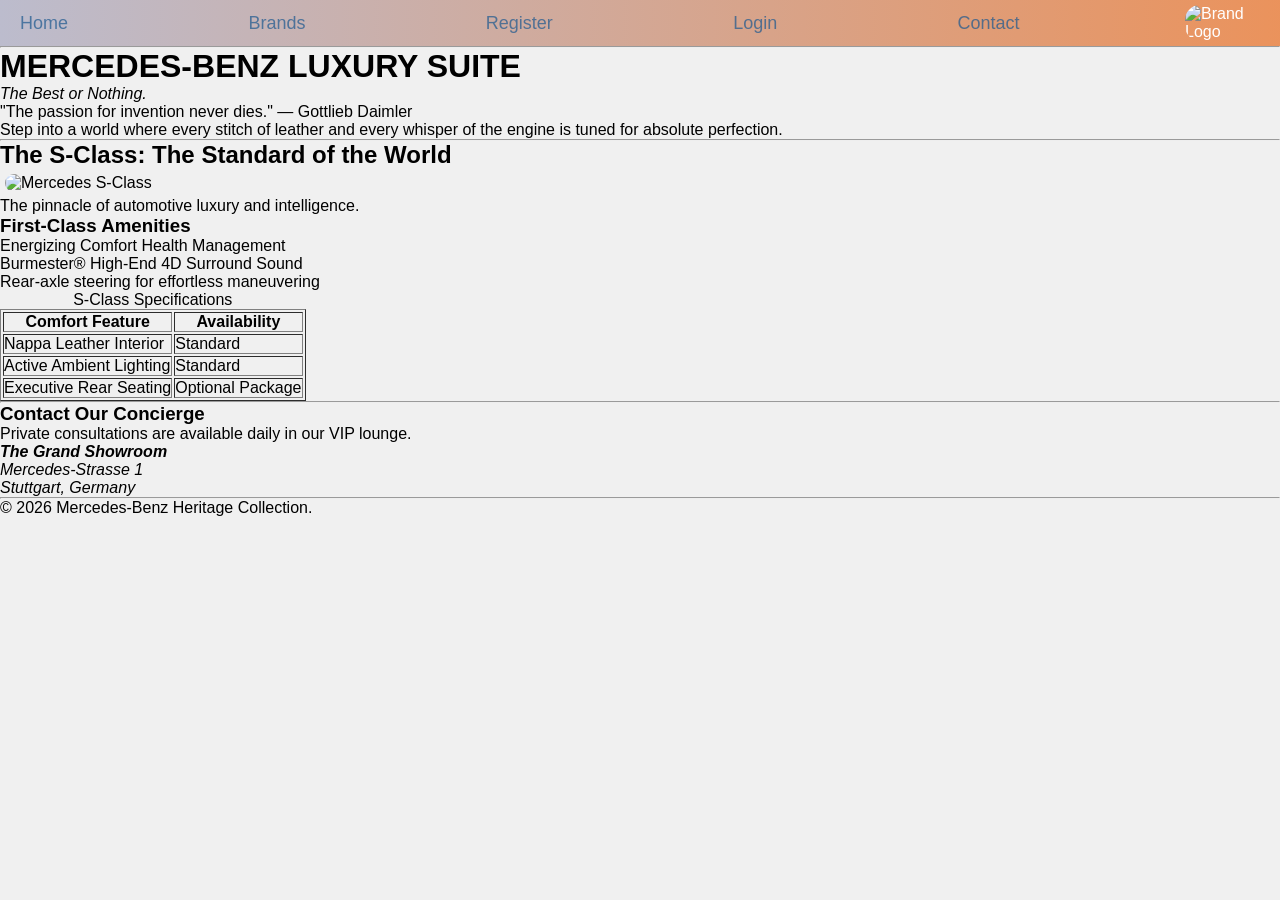
==== brand 3.html @ 3f97b64a "Add files via upload" ====
<!DOCTYPE html>
<html lang="en">
<head>
    <meta charset="UTF-8">
    <meta name="viewport" content="width=device-width, initial-scale=1.0">
    <link rel="stylesheet" href="brand 3.css">
    <title>Mercedes-Benz - The Best or Nothing</title>
</head>
<body>

    <header>
        <div id="navbar">
            <nav>
             <a href="index.html">Home</a>
             <a href="brands.html">Brands</a>
             <a href="register.html">Register</a>
             <a href="login.html">Login</a>
             <a href="contact.html">Contact</a>
             <img src="assets/drive your dream.jpg" alt="Brand Logo" length="100" width="100">
            </nav>
        </div>
        <hr>
        <h1>MERCEDES-BENZ LUXURY SUITE</h1>
        <p><i>The Best or Nothing.</i></p>
    </header>

    <main>
        <section id="luxury-intro">
            <blockquote>
                "The passion for invention never dies." — Gottlieb Daimler
            </blockquote>
            <p>Step into a world where every stitch of leather and every whisper of the engine is tuned for absolute perfection.</p>
        </section>

        <hr>

        <section id="s-class">
            <article>
                <h2>The S-Class: The Standard of the World</h2>
                <figure>
                    <img src="assets/mercedes s class.jpg" alt="Mercedes S-Class" length="350" width="350">
                    <figcaption>The pinnacle of automotive luxury and intelligence.</figcaption>
                </figure>

                <h3>First-Class Amenities</h3>
                <ul>
                    <li>Energizing Comfort Health Management</li>
                    <li>Burmester® High-End 4D Surround Sound</li>
                    <li>Rear-axle steering for effortless maneuvering</li>
                </ul>

                <table border="1">
                    <caption>S-Class Specifications</caption>
                    <thead>
                        <tr>
                            <th>Comfort Feature</th>
                            <th>Availability</th>
                        </tr>
                    </thead>
                    <tbody>
                        <tr>
                            <td>Nappa Leather Interior</td>
                            <td>Standard</td>
                        </tr>
                        <tr>
                            <td>Active Ambient Lighting</td>
                            <td>Standard</td>
                        </tr>
                        <tr>
                            <td>Executive Rear Seating</td>
                            <td>Optional Package</td>
                        </tr>
                    </tbody>
                </table>
            </article>
        </section>

        <hr>

        <section id="showroom-info">
            <h3>Contact Our Concierge</h3>
            <p>Private consultations are available daily in our VIP lounge.</p>
            <address>
                <strong>The Grand Showroom</strong><br>
                Mercedes-Strasse 1<br>
                Stuttgart, Germany
            </address>
        </section>
    </main>

    <hr>
    <footer>
        <p>&copy; 2026 Mercedes-Benz Heritage Collection.</p>
    </footer>

</body>
</html>
---- brand 3.css ----
*{
    margin: 0;
    padding: 0;
    box-sizing: border-box;
}
body{
    font-family: 'Segoe UI', Tahoma, Geneva, Verdana, sans-serif;
    background-color: #f0f0f0;
    justify-items: center;
}
nav{
    background:linear-gradient(to right ,rgb(188, 188, 205),rgba(232, 103, 23, 0.684));
    color: white;
    padding: 20 px;
    display: flex;
    justify-content: space-between;
    align-items: center;
}
img{
    padding: 5px;
    border-radius: 20px;
}
a{
    text-decoration: none;
    color: rgba(30, 89, 143, 0.717);
    font-size: 18px;
    padding: 10px 20px;
    border-radius: 5px;
    transition: background-color 0.4s ease;
}
a:hover{
    background-color: rgba(30, 89, 143, 0.717);
    color: white;
}
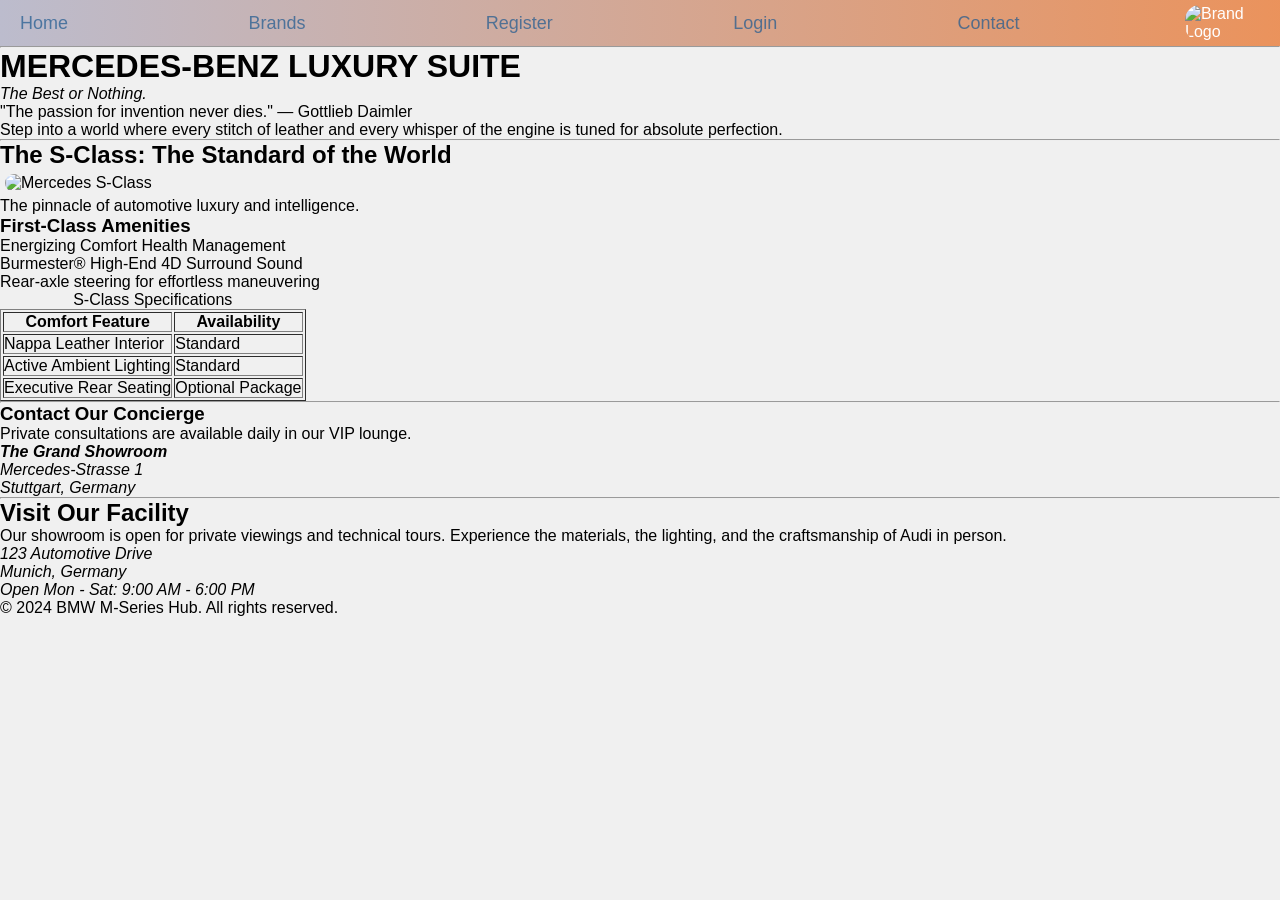
==== commit edbcf532: "Add files via upload" ====
--- a/brand 3.html
+++ b/brand 3.html
@@ -16,7 +16,7 @@
              <a href="register.html">Register</a>
              <a href="login.html">Login</a>
              <a href="contact.html">Contact</a>
-             <img src="assets/drive your dream.jpg" alt="Brand Logo" length="100" width="100">
+             <img src="drive your dream.jpg" alt="Brand Logo" length="100" width="100">
             </nav>
         </div>
         <hr>
@@ -38,7 +38,7 @@
             <article>
                 <h2>The S-Class: The Standard of the World</h2>
                 <figure>
-                    <img src="assets/mercedes s class.jpg" alt="Mercedes S-Class" length="350" width="350">
+                    <img src="mercedes s class.jpg" alt="Mercedes S-Class" length="350" width="350">
                     <figcaption>The pinnacle of automotive luxury and intelligence.</figcaption>
                 </figure>
 
@@ -89,9 +89,18 @@
     </main>
 
     <hr>
-    <footer>
-        <p>&copy; 2026 Mercedes-Benz Heritage Collection.</p>
-    </footer>
+    <section id="visit-us">
+            <h2>Visit Our Facility</h2>
+            <p>Our showroom is open for private viewings and technical tours. Experience the materials, the lighting, and the craftsmanship of Audi in person.</p>
+            <address>
+                123 Automotive Drive<br>
+                Munich, Germany<br>
+                Open Mon - Sat: 9:00 AM - 6:00 PM
+            </address>
+        </section>
+        <footer>
+            <p>&copy; 2024 BMW M-Series Hub. All rights reserved.</p>
+        </footer>
 
 </body>
 </html>
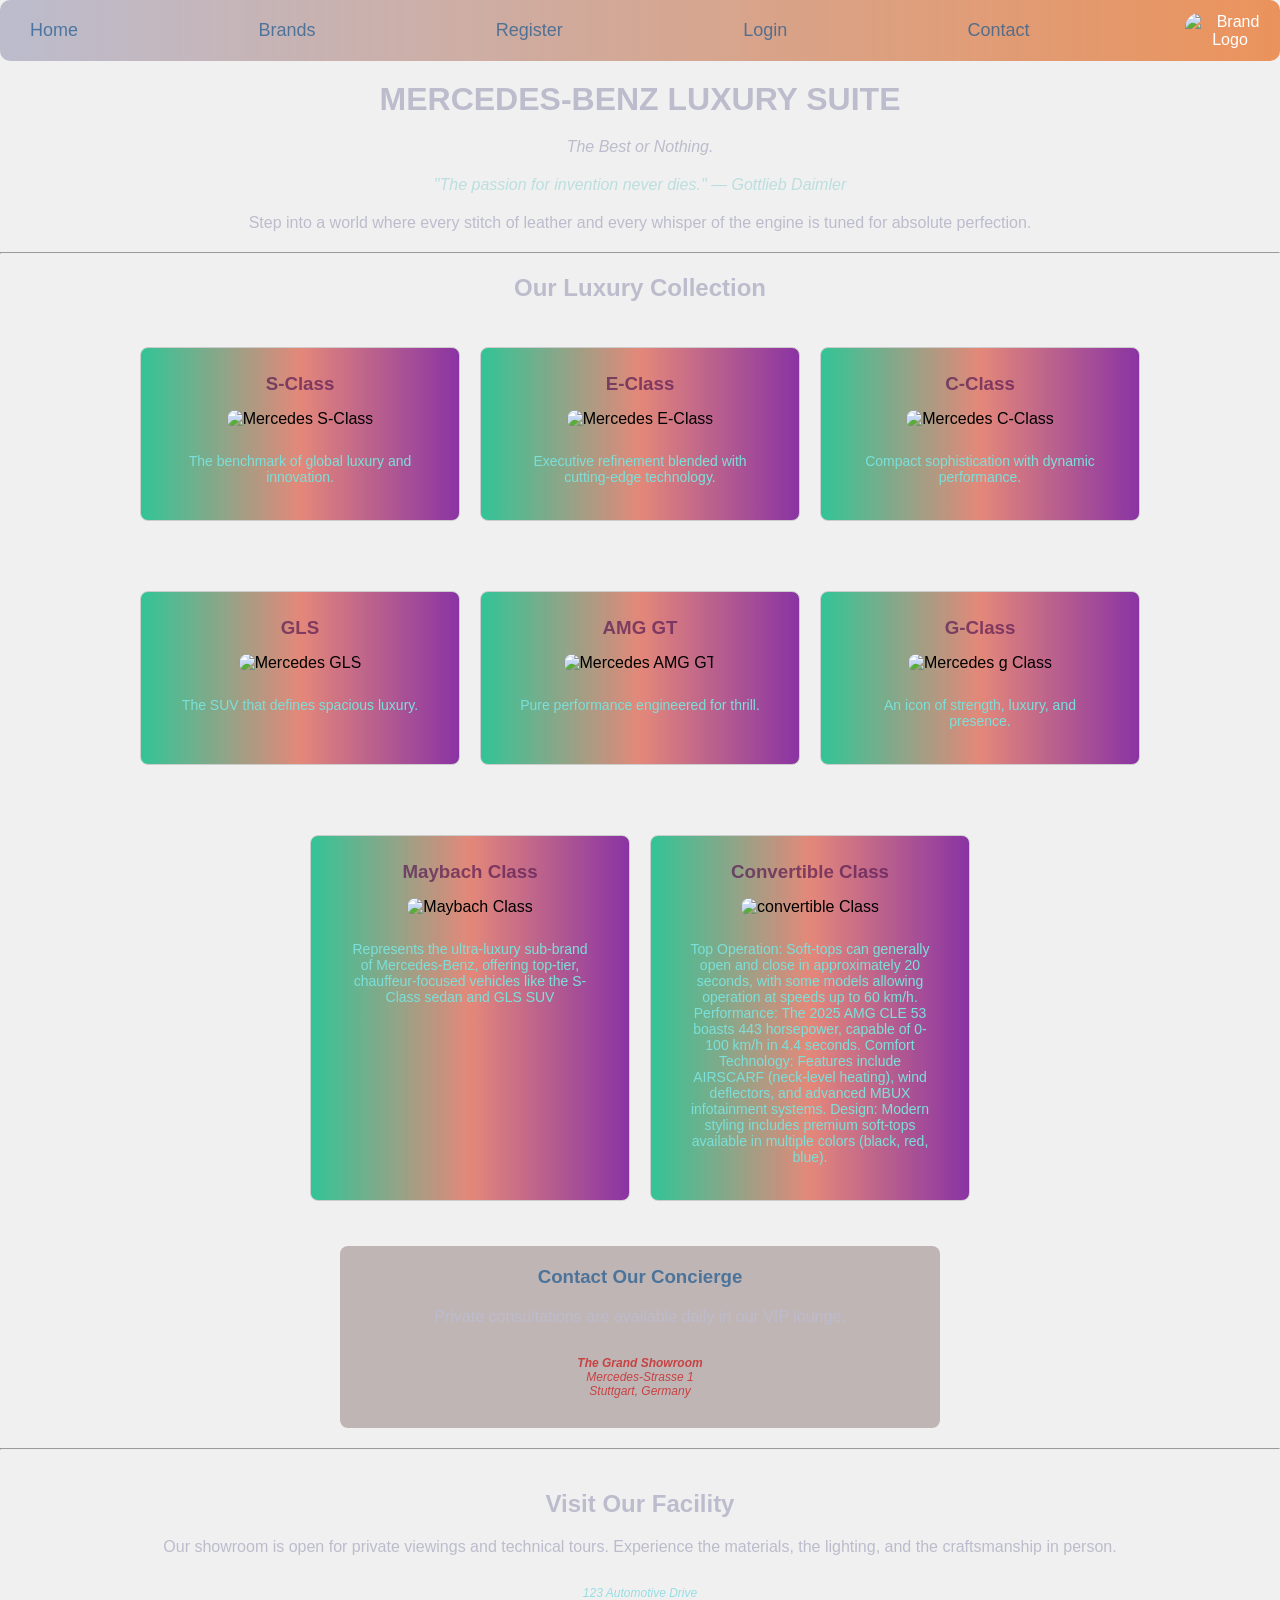
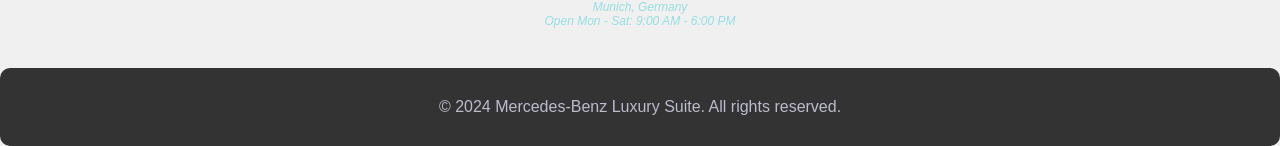
==== commit de5bccb0: "Enhance brand 3.html with video and model details Added a video section and updated the showroom inf" ====
--- a/brand 3.html
+++ b/brand 3.html
@@ -8,99 +8,138 @@
 </head>
 <body>
 
-    <header>
-        <div id="navbar">
-            <nav>
-             <a href="index.html">Home</a>
-             <a href="brands.html">Brands</a>
-             <a href="register.html">Register</a>
-             <a href="login.html">Login</a>
-             <a href="contact.html">Contact</a>
-             <img src="drive your dream.jpg" alt="Brand Logo" length="100" width="100">
-            </nav>
-        </div>
-        <hr>
-        <h1>MERCEDES-BENZ LUXURY SUITE</h1>
-        <p><i>The Best or Nothing.</i></p>
-    </header>
+    <div>
+        <video autoplay loop muted playsinline>
+            <source src="AMG-GT.mp4" type="video/mp4">
+            Your browser does not support the video tag.
+        </video>
+    </div>
+<header>
+    <div id="navbar">
+        <nav>
+            <a href="index.html">Home</a>
+            <a href="brands.html">Brands</a>
+            <a href="register.html">Register</a>
+            <a href="login.html">Login</a>
+            <a href="contact.html">Contact</a>
+            <img src="drive your dream.jpg" alt="Brand Logo" width="100">
+        </nav>
+    </div>
+    <h1>MERCEDES-BENZ LUXURY SUITE</h1>
+    <p><i>The Best or Nothing.</i></p>
+</header>
 
-    <main>
-        <section id="luxury-intro">
-            <blockquote>
-                "The passion for invention never dies." — Gottlieb Daimler
-            </blockquote>
-            <p>Step into a world where every stitch of leather and every whisper of the engine is tuned for absolute perfection.</p>
-        </section>
+<main>
 
-        <hr>
-
-        <section id="s-class">
-            <article>
-                <h2>The S-Class: The Standard of the World</h2>
-                <figure>
-                    <img src="mercedes s class.jpg" alt="Mercedes S-Class" length="350" width="350">
-                    <figcaption>The pinnacle of automotive luxury and intelligence.</figcaption>
-                </figure>
-
-                <h3>First-Class Amenities</h3>
-                <ul>
-                    <li>Energizing Comfort Health Management</li>
-                    <li>Burmester® High-End 4D Surround Sound</li>
-                    <li>Rear-axle steering for effortless maneuvering</li>
-                </ul>
-
-                <table border="1">
-                    <caption>S-Class Specifications</caption>
-                    <thead>
-                        <tr>
-                            <th>Comfort Feature</th>
-                            <th>Availability</th>
-                        </tr>
-                    </thead>
-                    <tbody>
-                        <tr>
-                            <td>Nappa Leather Interior</td>
-                            <td>Standard</td>
-                        </tr>
-                        <tr>
-                            <td>Active Ambient Lighting</td>
-                            <td>Standard</td>
-                        </tr>
-                        <tr>
-                            <td>Executive Rear Seating</td>
-                            <td>Optional Package</td>
-                        </tr>
-                    </tbody>
-                </table>
-            </article>
-        </section>
-
-        <hr>
-
-        <section id="showroom-info">
-            <h3>Contact Our Concierge</h3>
-            <p>Private consultations are available daily in our VIP lounge.</p>
-            <address>
-                <strong>The Grand Showroom</strong><br>
-                Mercedes-Strasse 1<br>
-                Stuttgart, Germany
-            </address>
-        </section>
-    </main>
+    <section id="luxury-intro">
+        <blockquote>
+            "The passion for invention never dies." — Gottlieb Daimler
+        </blockquote>
+        <p>
+            Step into a world where every stitch of leather and every whisper 
+            of the engine is tuned for absolute perfection.
+        </p>
+    </section>
 
     <hr>
-    <section id="visit-us">
-            <h2>Visit Our Facility</h2>
-            <p>Our showroom is open for private viewings and technical tours. Experience the materials, the lighting, and the craftsmanship of Audi in person.</p>
-            <address>
-                123 Automotive Drive<br>
-                Munich, Germany<br>
-                Open Mon - Sat: 9:00 AM - 6:00 PM
-            </address>
-        </section>
-        <footer>
-            <p>&copy; 2024 BMW M-Series Hub. All rights reserved.</p>
-        </footer>
+
+    <!-- MODELS CONTAINER -->
+    <section id="mercedes-models">
+        <h2>Our Luxury Collection</h2>
+
+        <div class="models-container">
+
+            <!-- Model 1 -->
+            <div class="model-card">
+                <h3>S-Class</h3>
+                <img src="mercedes s class.jpg" alt="Mercedes S-Class" width="300">
+                <p>The benchmark of global luxury and innovation.</p>
+            </div>
+
+            <!-- Model 2 -->
+            <div class="model-card">
+                <h3>E-Class</h3>
+                <img src="mercedes e class.jpg" alt="Mercedes E-Class" width="300">
+                <p>Executive refinement blended with cutting-edge technology.</p>
+            </div>
+
+            <!-- Model 3 -->
+            <div class="model-card">
+                <h3>C-Class</h3>
+                <img src="mercedes c class.jp.jpg" alt="Mercedes C-Class" width="300">
+                <p>Compact sophistication with dynamic performance.</p>
+            </div>
+
+            <!-- Model 4 -->
+            <div class="model-card">
+                <h3>GLS</h3>
+                <img src="mercedes gls.jpg" alt="Mercedes GLS" width="300">
+                <p>The SUV that defines spacious luxury.</p>
+            </div>
+
+            <!-- Model 5 -->
+            <div class="model-card">
+                <h3>AMG GT</h3>
+                <img src="mercedes amg gt.jpg" alt="Mercedes AMG GT" width="300">
+                <p>Pure performance engineered for thrill.</p>
+            </div>
+
+            <!-- Model 6 -->
+            <div class="model-card">
+                <h3>G-Class</h3>
+                <img src="mercedes g class.jpg" alt="Mercedes g Class" width="300">
+                <p>An icon of strength, luxury, and presence.</p>
+            </div>
+            <!-- Model 7 -->
+            <div class="model-card">
+                <h3>Maybach Class</h3>
+                <img src="maybach class.jpg" alt="Maybach Class" width="300">
+                <p>Represents the ultra-luxury sub-brand of Mercedes-Benz, offering top-tier, chauffeur-focused vehicles like the S-Class sedan and GLS SUV</p>
+            </div>
+            <!-- Model 8 -->
+            <div class="model-card">
+                <h3>Convertible Class</h3>
+                <img src="convertible class.jpg" alt="convertible Class" width="300">
+                <p>Top Operation: Soft-tops can generally open and close in approximately 20 seconds, with some models allowing operation at speeds up to 60 km/h.
+Performance: The 2025 AMG CLE 53 boasts 443 horsepower, capable of 0-100 km/h in 4.4 seconds.
+Comfort Technology: Features include AIRSCARF (neck-level heating), wind deflectors, and advanced MBUX infotainment systems.
+Design: Modern styling includes premium soft-tops available in multiple colors (black, red, blue). </p>
+            </div>
+
+        </div>
+    </section>
+
+
+    <section id="showroom-info">
+        <h3>Contact Our Concierge</h3>
+        <p>Private consultations are available daily in our VIP lounge.</p>
+        <address>
+            <strong>The Grand Showroom</strong><br>
+            Mercedes-Strasse 1<br>
+            Stuttgart, Germany
+        </address>
+    </section>
+
+</main>
+
+<hr>
+
+<section id="visit-us">
+    <h2>Visit Our Facility</h2>
+    <p>
+        Our showroom is open for private viewings and technical tours.
+        Experience the materials, the lighting, and the craftsmanship in person.
+    </p>
+    <address>
+        123 Automotive Drive<br>
+        Munich, Germany<br>
+        Open Mon - Sat: 9:00 AM - 6:00 PM
+    </address>
+</section>
+
+<footer>
+    <p>&copy; 2024 Mercedes-Benz Luxury Suite. All rights reserved.</p>
+</footer>
 
 </body>
-</html>+</html>
--- a/brand 3.css
+++ b/brand 3.css
@@ -7,6 +7,7 @@
     font-family: 'Segoe UI', Tahoma, Geneva, Verdana, sans-serif;
     background-color: #f0f0f0;
     justify-items: center;
+    text-align: center;
 }
 nav{
     background:linear-gradient(to right ,rgb(188, 188, 205),rgba(232, 103, 23, 0.684));
@@ -15,10 +16,18 @@
     display: flex;
     justify-content: space-between;
     align-items: center;
+    width: 100%;
+    left: 0;
+    top: 0;
+    border-radius: 10px;
 }
 img{
     padding: 5px;
     border-radius: 20px;
+}
+img:hover{
+    transform: scale(1.05);
+    transition: transform 0.3s ease;
 }
 a{
     text-decoration: none;
@@ -27,8 +36,112 @@
     padding: 10px 20px;
     border-radius: 5px;
     transition: background-color 0.4s ease;
+    margin: 10px;
 }
 a:hover{
     background-color: rgba(30, 89, 143, 0.717);
     color: white;
-}+}
+.models-container {
+    display: flex;
+    flex-wrap: wrap;
+    gap: 20px;
+    justify-content: center;
+ 
+}
+
+.model-card {
+    border: 1px solid #ccc;
+    padding: 15px;
+    width: 320px;
+    text-align: center;
+    background:linear-gradient(to left,rgba(133, 43, 160, 0.962),rgba(222, 87, 66, 0.684),rgb(50, 196, 150));
+    border-radius: 8px;
+    margin-bottom: 25px;
+    margin-top: 25px;
+}
+
+.model-card img {
+    max-width: 100%;
+    height: auto;
+}
+.model-card h3 {
+    margin: 10px 0;
+    color: rgba(91, 29, 85, 0.717);
+}
+.model-card p {
+    color: #7be0d9;
+    font-size: 14px;
+}
+h1, p {
+    color:rgb(188, 188, 205);
+    margin: 20px;
+}
+h2 {
+    color:rgb(188, 188, 205);
+    margin: 20px;
+}
+blockquote{
+    font-style: italic;
+    color: #bbdede;
+    margin: 20px auto;
+    max-width: 600px;
+}
+#showroom-info {
+    background-color: #c0b5b5;
+    padding: 20px;
+    margin: 20px auto;
+    max-width: 600px;
+    border-radius: 8px;
+}
+#showroom-info h3 {
+    margin-bottom: 10px;
+    color: rgba(30, 89, 143, 0.717);
+}
+#showroom-info address, #showroom-info phone, #showroom-info email {
+    color: #c64343;
+    font-size: 12px;
+}
+footer {
+    background-color: #333;
+    color: white;
+    padding: 10px;
+    text-align: center;
+    margin-top: 20px;
+    border-radius: 10px;
+    width: 100%;
+}
+#visit-us {
+    color: rgb(33, 46, 78);
+    padding: 10px 20px;
+    transition: background-color 0.4s ease;
+    margin: 10px;
+    border-radius: 20px;
+}
+#visit-us:hover {
+    background-color: rgb(31, 130, 68);
+    color: white;
+}
+address, phone, email {
+    color: #96dee3;
+    font-size: 12px;
+    padding: 10px;
+}
+video {
+    width: 100%;
+    height: 100%;
+    border-radius: 10px;
+    margin-bottom: 20px;
+    left: 0;
+    top: 0;
+    position: fixed;
+    z-index: -2;
+    object-fit: cover;
+}
+#models-container {
+    display: flex;
+    flex-wrap: wrap;
+    gap: 20px;
+    justify-content: center;
+    padding: 20px;
+}
